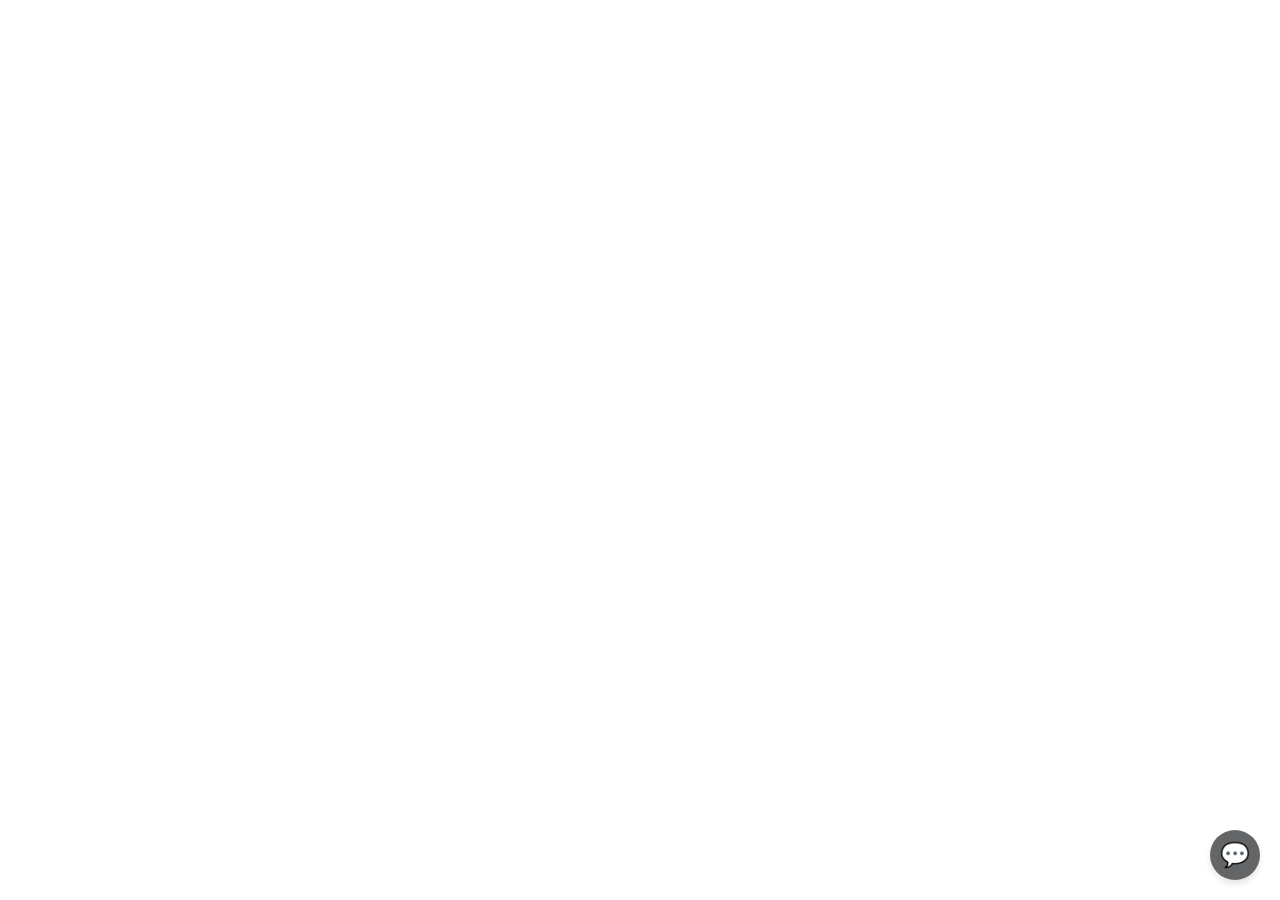
==== index.html @ 6d4cc30e "ver_1" ====
<!DOCTYPE html>
<html lang="en">
<head>
    <meta charset="UTF-8">
    <meta name="viewport" content="width=device-width, initial-scale=1.0">
    <title>Nerolia Widget</title>

    <link rel="stylesheet" href="widget.css">
</head>
<body>

    <!-- Floating Button -->
    <button id="toggleWidget" class="toggle-button">💬</button>

    <!-- Widget -->
    <div id="widget" class="widget-container hidden">
        <div class="widget-header">
            <span>AI Assistant</span>
            <button id="closeWidget">✖</button>
        </div>
        <div class="widget-content">
            <p> What perfume would you like?</p>
        </div>
        <div class="input-container">
            <input type="text" id="userInput" placeholder="Ask for recommendations...">
            <button id="sendButton">🚀</button>
        </div>
        <div id="responseContainer"></div>
    </div>

    <script src="widget.js">
    </script>

</body>
</html>
---- widget.css ----
/* Floating button */
.toggle-button {
    position: fixed;
    bottom: 20px;
    right: 20px;
    background: #646567;
    color: white;
    border: none;
    border-radius: 50%;
    width: 50px;
    height: 50px;
    font-size: 24px;
    cursor: pointer;
    box-shadow: 0 4px 6px rgba(0, 0, 0, 0.1);
}

/* Widget container */
.widget-container {
    position: fixed;
    bottom: 20px;
    right: 20px;
    width: 350px;
    background: white;
    border-radius: 10px;
    box-shadow: 0 4px 12px rgba(0, 0, 0, 0.15);
    font-family: Arial, sans-serif;
}

/* Widget header */
.widget-header {
    display: flex;
    justify-content: space-between;
    align-items: center;
    padding: 12px;
    font-weight: bold;
    border-bottom: 1px solid #ddd;
    background: #f8f9fa;
}

.widget-header button {
    background: none;
    border: none;
    font-size: 18px;
    cursor: pointer;
}

/* Widget content */
.widget-content {
    padding: 12px;
    font-size: 14px;
}

/* Input area */
.input-container {
    display: flex;
    padding: 10px;
    border-top: 1px solid #ddd;
    background: #f8f9fa;
}

.input-container input {
    flex: 1;
    padding: 8px;
    border: 1px solid #ccc;
    border-radius: 5px;
    font-size: 14px;
}

.input-container button {
    background: #646567;
    color: white;
    border: none;
    border-radius: 5px;
    padding: 8px 12px;
    cursor: pointer;
    margin-left: 8px;
}

/* Response box */
#responseContainer {
    padding: 10px;
    font-size: 14px;
    color: #333;
}

/* Hide widget by default */
.hidden {
    display: none;
}
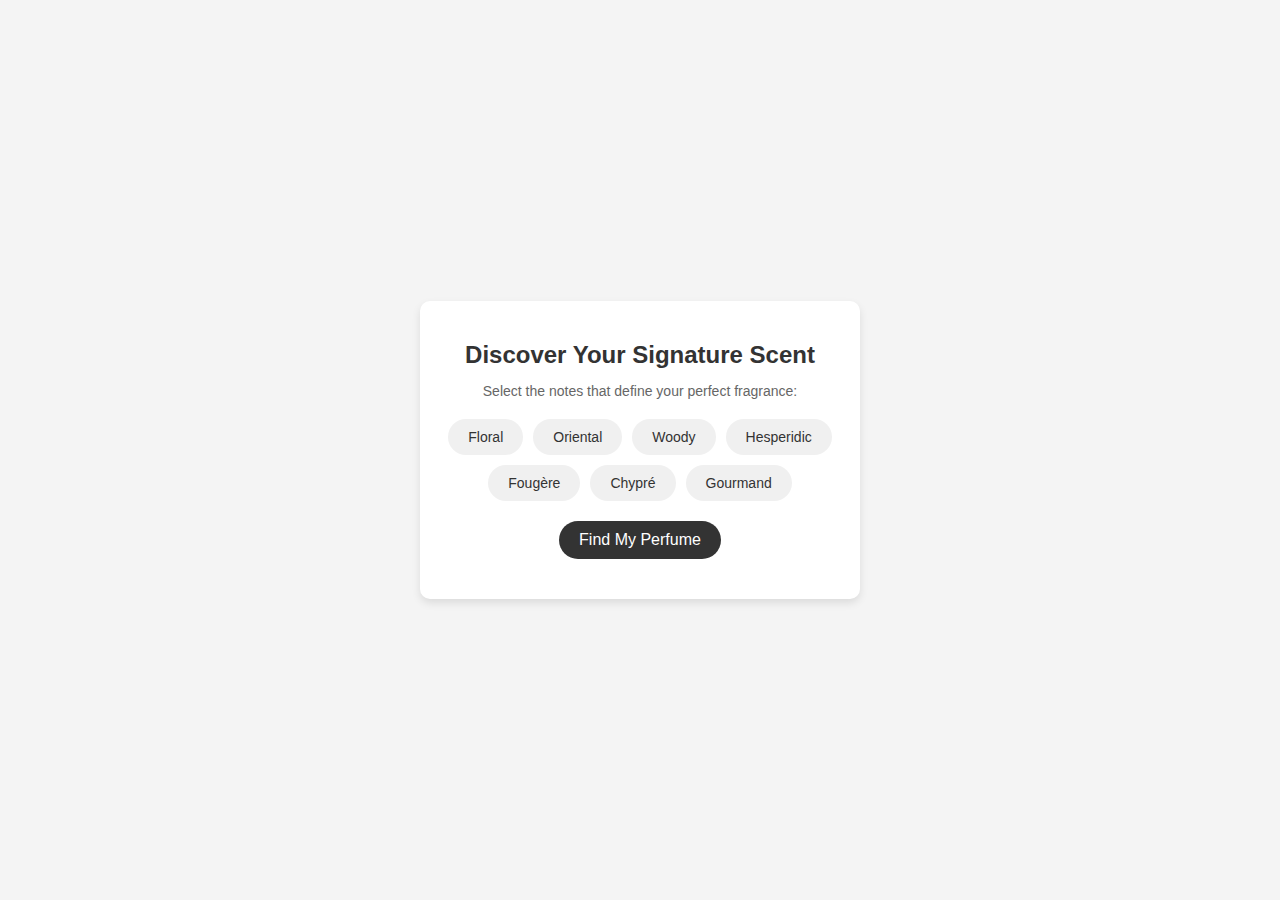
==== commit 0977699b: "v1" ====
--- a/index.html
+++ b/index.html
@@ -3,33 +3,38 @@
 <head>
     <meta charset="UTF-8">
     <meta name="viewport" content="width=device-width, initial-scale=1.0">
-    <title>Nerolia Widget</title>
-
-    <link rel="stylesheet" href="widget.css">
+    <title>Perfume Recommender</title>
+    <link rel="stylesheet" href="widget.css"> <!-- External CSS -->
 </head>
 <body>
 
-    <!-- Floating Button -->
-    <button id="toggleWidget" class="toggle-button">💬</button>
 
-    <!-- Widget -->
-    <div id="widget" class="widget-container hidden">
-        <div class="widget-header">
-            <span>AI Assistant</span>
-            <button id="closeWidget">✖</button>
+    <!-- Widget Container -->
+    <div id="widget" class="widget-container elegant">
+        <h2 class="widget-title">Discover Your Signature Scent</h2>
+        <p class="widget-subtitle">Select the notes that define your perfect fragrance:</p>
+        
+        <!-- Note Buttons -->
+        <div id="note-container" class="note-container">
+            <button class="note" data-value="Floral">Floral</button>
+            <button class="note" data-value="Oriental">Oriental</button>
+            <button class="note" data-value="Woody">Woody</button>
+            <button class="note" data-value="Hesperidic">Hesperidic</button>
+            <button class="note" data-value="Fougere">Fougère</button>
+            <button class="note" data-value="Chypre">Chypré</button>
+            <button class="note" data-value="Gourmand">Gourmand</button>
         </div>
-        <div class="widget-content">
-            <p> What perfume would you like?</p>
-        </div>
-        <div class="input-container">
-            <input type="text" id="userInput" placeholder="Ask for recommendations...">
-            <button id="sendButton">🚀</button>
-        </div>
-        <div id="responseContainer"></div>
+
+        <!-- Send Button -->
+        <button id="findPerfumeButton" class="send-button">Find My Perfume</button>
+
+        
+        
+
+        <!-- Response Container -->
+        <div id="responseContainer" class="response-container"></div>
     </div>
 
-    <script src="widget.js">
-    </script>
-
+    <script src="widget.js"></script> <!-- JavaScript -->
 </body>
 </html>--- a/widget.css
+++ b/widget.css
@@ -1,89 +1,75 @@
-/* Floating button */
-.toggle-button {
-    position: fixed;
-    bottom: 20px;
-    right: 20px;
-    background: #646567;
-    color: white;
-    border: none;
-    border-radius: 50%;
-    width: 50px;
-    height: 50px;
-    font-size: 24px;
-    cursor: pointer;
-    box-shadow: 0 4px 6px rgba(0, 0, 0, 0.1);
+body {
+    font-family: 'Arial', sans-serif;
+    background-color: #f4f4f4;
+    display: flex;
+    justify-content: center;
+    align-items: center;
+    height: 100vh;
+    margin: 0;
 }
 
-/* Widget container */
 .widget-container {
-    position: fixed;
-    bottom: 20px;
-    right: 20px;
-    width: 350px;
-    background: white;
+    background-color: #fff;
+    padding: 20px;
     border-radius: 10px;
-    box-shadow: 0 4px 12px rgba(0, 0, 0, 0.15);
-    font-family: Arial, sans-serif;
+    box-shadow: 0 4px 8px rgba(0, 0, 0, 0.1);
+    text-align: center;
+    max-width: 400px;
+    width: 100%;
 }
 
-/* Widget header */
-.widget-header {
-    display: flex;
-    justify-content: space-between;
-    align-items: center;
-    padding: 12px;
-    font-weight: bold;
-    border-bottom: 1px solid #ddd;
-    background: #f8f9fa;
-}
-
-.widget-header button {
-    background: none;
-    border: none;
-    font-size: 18px;
-    cursor: pointer;
-}
-
-/* Widget content */
-.widget-content {
-    padding: 12px;
-    font-size: 14px;
-}
-
-/* Input area */
-.input-container {
-    display: flex;
-    padding: 10px;
-    border-top: 1px solid #ddd;
-    background: #f8f9fa;
-}
-
-.input-container input {
-    flex: 1;
-    padding: 8px;
-    border: 1px solid #ccc;
-    border-radius: 5px;
-    font-size: 14px;
-}
-
-.input-container button {
-    background: #646567;
-    color: white;
-    border: none;
-    border-radius: 5px;
-    padding: 8px 12px;
-    cursor: pointer;
-    margin-left: 8px;
-}
-
-/* Response box */
-#responseContainer {
-    padding: 10px;
-    font-size: 14px;
+.widget-title {
+    font-size: 24px;
+    margin-bottom: 10px;
     color: #333;
 }
 
-/* Hide widget by default */
-.hidden {
-    display: none;
+.widget-subtitle {
+    font-size: 14px;
+    color: #666;
+    margin-bottom: 20px;
+}
+
+.note-container {
+    display: flex;
+    flex-wrap: wrap;
+    gap: 10px;
+    justify-content: center;
+}
+
+.note {
+    background-color: #f0f0f0;
+    border: none;
+    padding: 10px 20px;
+    border-radius: 20px;
+    cursor: pointer;
+    font-size: 14px;
+    color: #333;
+    transition: background-color 0.3s ease;
+}
+
+.note:hover {
+    background-color: #ddd;
+}
+
+.send-button {
+    background-color: #333;
+    color: #fff;
+    border: none;
+    padding: 10px 20px;
+    border-radius: 20px;
+    cursor: pointer;
+    font-size: 16px;
+    margin-top: 20px;
+    transition: background-color 0.3s ease;
+}
+
+.send-button:hover {
+    background-color: #555;
+}
+
+.response-container {
+    margin-top: 20px;
+    font-size: 14px;
+    color: #333;
 }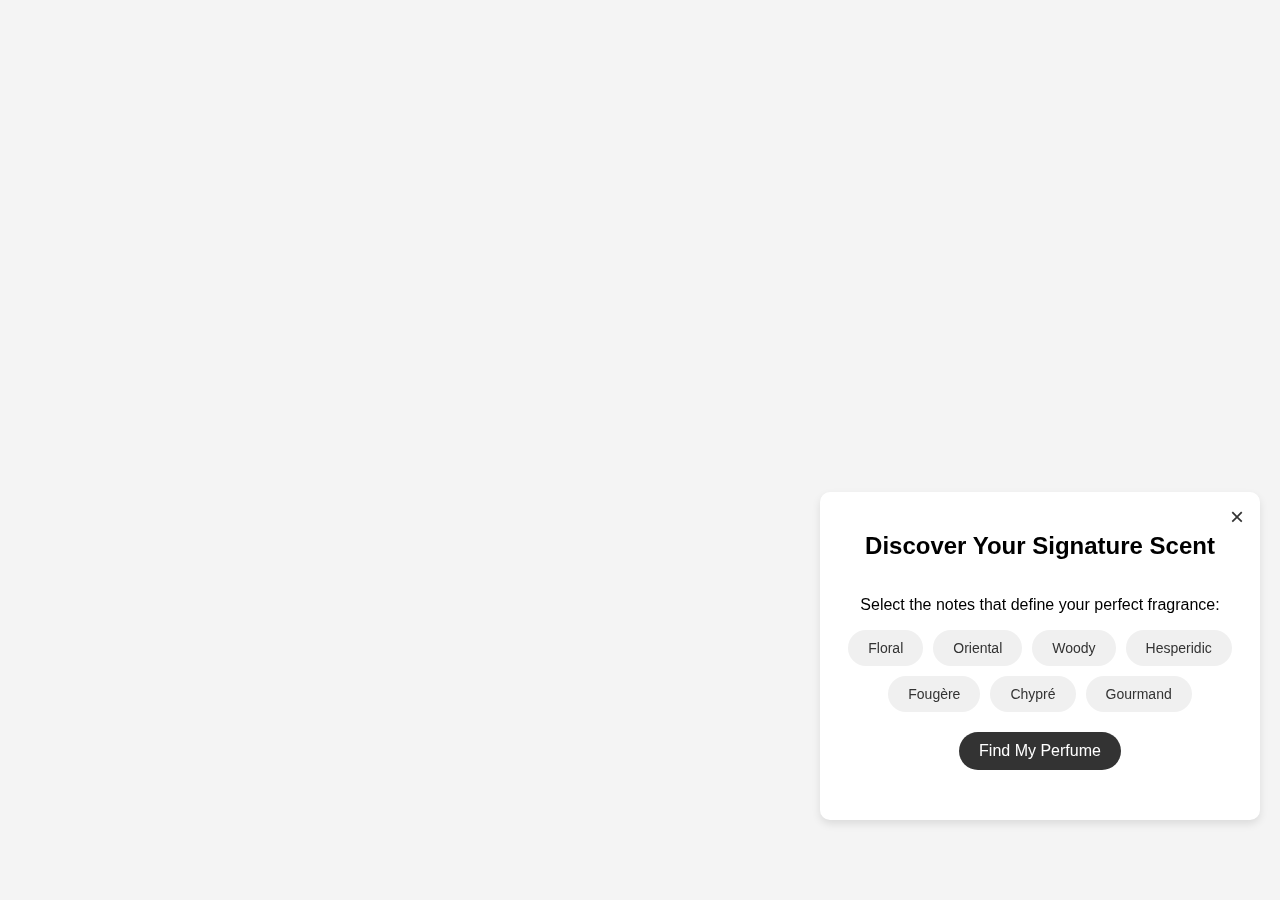
==== commit 2fabe5dc: "Add files via upload" ====
--- a/index.html
+++ b/index.html
@@ -8,9 +8,13 @@
 </head>
 <body>
 
+    <!-- Widget Bubble (Initially Visible) -->
+    <button id="widgetBubble" class="widget-bubble hidden">💬</button>
 
-    <!-- Widget Container -->
+    <!-- Widget Container (Initially Visible) -->
     <div id="widget" class="widget-container elegant">
+        <button id="closeWidget" class="close-button">&times;</button>
+        
         <h2 class="widget-title">Discover Your Signature Scent</h2>
         <p class="widget-subtitle">Select the notes that define your perfect fragrance:</p>
         
@@ -27,14 +31,17 @@
 
         <!-- Send Button -->
         <button id="findPerfumeButton" class="send-button">Find My Perfume</button>
-
-        
-        
-
-        <!-- Response Container -->
         <div id="responseContainer" class="response-container"></div>
+        <!-- Perfume Display -->
+        <div id="perfumeDisplay" class="perfume-display hidden">
+            <h3 id="perfumeName"></h3>
+            <img id="perfumeImage" src="" alt="Perfume Image">
+            
+            <!-- Go Back Button -->
+            <button id="goBackButton" class="go-back-button">Go Back to Notes</button>
+        </div>
     </div>
 
     <script src="widget.js"></script> <!-- JavaScript -->
 </body>
-</html>+</html>
--- a/widget.css
+++ b/widget.css
@@ -1,5 +1,5 @@
 body {
-    font-family: 'Arial', sans-serif;
+    font-family: 'Arial', sans-serif; /* Restore original font */
     background-color: #f4f4f4;
     display: flex;
     justify-content: center;
@@ -8,7 +8,52 @@
     margin: 0;
 }
 
+/* Bubble Style */
+.widget-bubble {
+    position: fixed;
+    bottom: 20px;
+    right: 20px;
+    width: 50px;
+    height: 50px;
+    background-color: #333;
+    color: white;
+    border: none;
+    border-radius: 50%;
+    font-size: 24px;
+    display: flex;
+    justify-content: center;
+    align-items: center;
+    cursor: pointer;
+    box-shadow: 0 4px 8px rgba(0, 0, 0, 0.1);
+    transition: background-color 0.3s ease;
+}
+
+.widget-bubble:hover {
+    background-color: #555;
+}
+
+/* Close Button (Top-Right) */
+.close-button {
+    position: absolute;
+    top: 10px;
+    right: 10px;
+    background: none;
+    border: none;
+    font-size: 24px;
+    cursor: pointer;
+    color: #333;
+}
+
+/* Initially Hidden Widget */
+.hidden {
+    display: none !important;
+}
+
+/* Widget Styling */
 .widget-container {
+    position: fixed;
+    bottom: 80px; /* Ensures it doesn't overlap the bubble */
+    right: 20px;
     background-color: #fff;
     padding: 20px;
     border-radius: 10px;
@@ -16,20 +61,14 @@
     text-align: center;
     max-width: 400px;
     width: 100%;
+    overflow: hidden;
+    display: flex;
+    flex-direction: column;
+    align-items: center;
+    justify-content: center;
 }
 
-.widget-title {
-    font-size: 24px;
-    margin-bottom: 10px;
-    color: #333;
-}
-
-.widget-subtitle {
-    font-size: 14px;
-    color: #666;
-    margin-bottom: 20px;
-}
-
+/* Button Styling */
 .note-container {
     display: flex;
     flex-wrap: wrap;
@@ -38,18 +77,25 @@
 }
 
 .note {
-    background-color: #f0f0f0;
+    background-color: #f0f0f0; /* Default light gray */
     border: none;
     padding: 10px 20px;
     border-radius: 20px;
     cursor: pointer;
     font-size: 14px;
     color: #333;
-    transition: background-color 0.3s ease;
+    transition: background-color 0.3s ease, color 0.3s ease;
 }
 
+/* Hover Effect */
 .note:hover {
-    background-color: #ddd;
+    background-color: #ddd; /* Slightly darker on hover */
+}
+
+/* Clicked/Selected Effect */
+.note.selected {
+    background-color: black !important; /* Turns black when clicked */
+    color: white !important; /* Text turns white */
 }
 
 .send-button {
@@ -68,8 +114,19 @@
     background-color: #555;
 }
 
+/* Perfume Display */
+.perfume-display img {
+    max-width: 100%;
+    height: auto;
+    border-radius: 10px;
+    box-shadow: 0 4px 8px rgba(0, 0, 0, 0.1);
+    margin-top: 10px;
+}
+
 .response-container {
-    margin-top: 20px;
+    margin-top: 10px; /* Space between button and message */
     font-size: 14px;
     color: #333;
+    text-align: center;
+    min-height: 20px; /* Ensure space is reserved */
 }